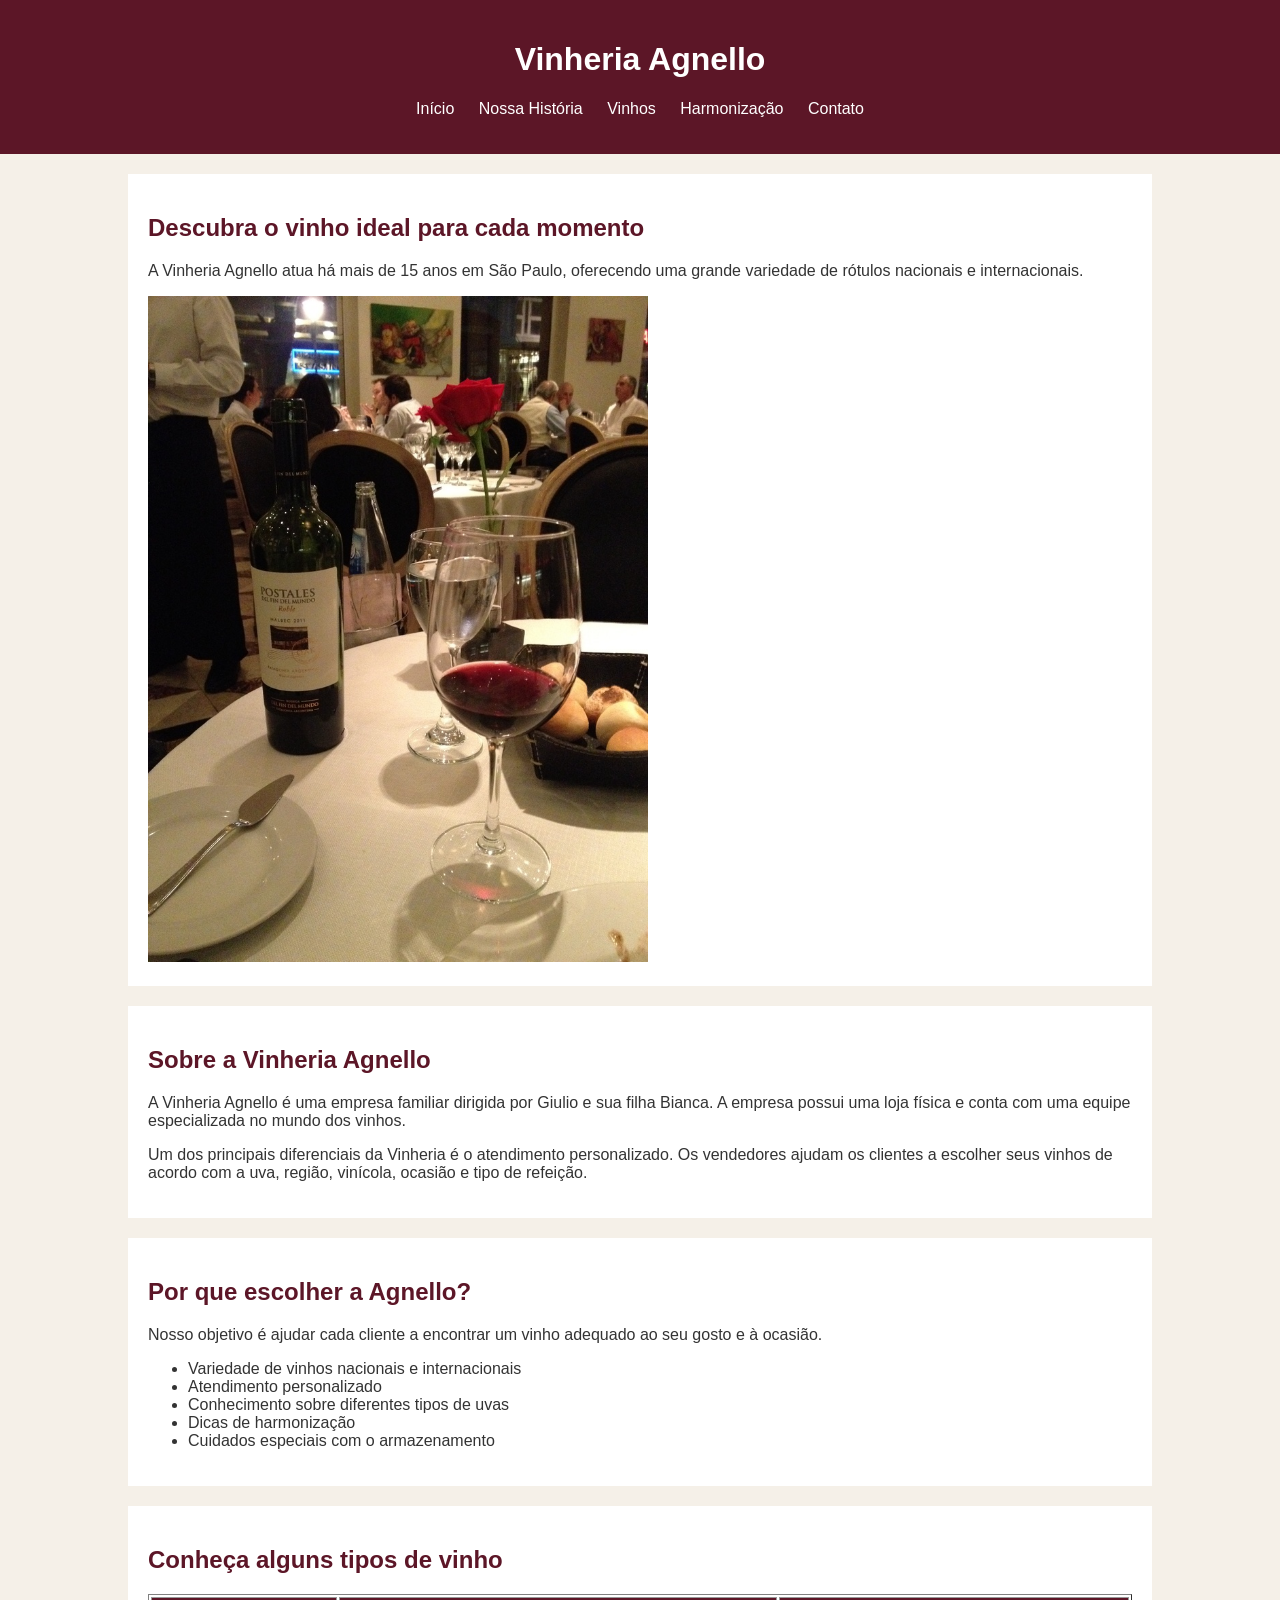
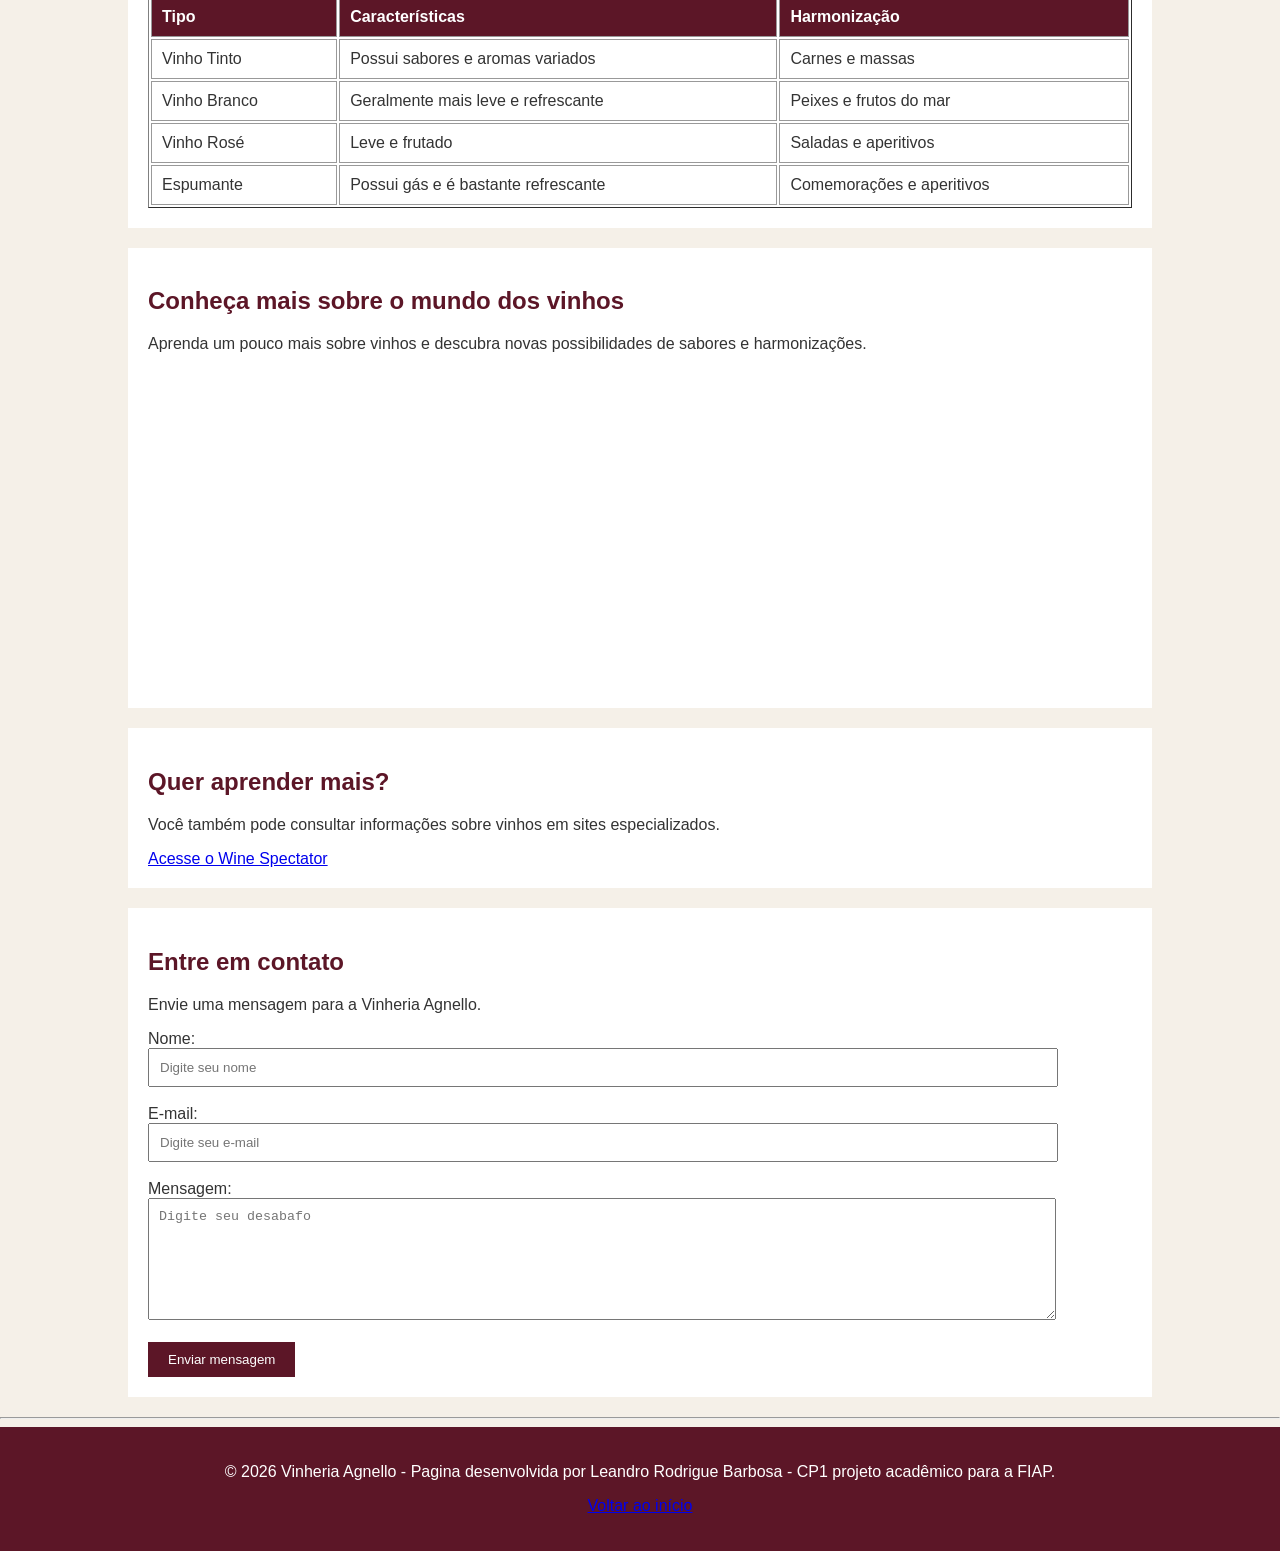
==== index.html @ a0263a36 "Colocando CSS nos produtos, pagina de vinhos" ====
<!DOCTYPE html>
<html lang="en">
<head>
    <meta charset="UTF-8">
    <meta name="viewport" content="width=device-width, initial-scale=1.0">
    <title>Pagina Principal</title>

    <link rel="stylesheet" href="./CSS/principal.css">
</head>
<body>

    <!-- Cabeçalho com navegação para outras paginas -->
    <header>
        <h1>Vinheria Agnello</h1>

        <nav>
            <ul>
                <li><a href="index.html">Início</a></li>
                <li><a href="pages/historia.html">Nossa História</a></li>
                <li><a href="pages/vinhos.html">Vinhos</a></li>
                <li><a href="pages/harmonizacao.html">Harmonização</a></li>
                <li><a href="pages/contato.html">Contato</a></li>
            </ul>
        </nav>
    </header>

    <!-- Conteúdo principal da pagina  -->
    <main>

        <!-- Seção principal -->
        <section id="inicio">

            <h2>Descubra o vinho ideal para cada momento</h2>

            <p>
                A Vinheria Agnello atua há mais de 15 anos em São Paulo,
                oferecendo uma grande variedade de rótulos nacionais e
                internacionais.
            </p>

            <img src="./img/Vinho_cp1.jpg"
                alt="Taças de vinho sobre uma mesa">

        </section>


        <!-- Sobre a Vinheria Agello -->
        <section class="sobre">

            <h2>Sobre a Vinheria Agnello</h2>

            <p>
                A Vinheria Agnello é uma empresa familiar dirigida por
                Giulio e sua filha Bianca. A empresa possui uma loja física
                e conta com uma equipe especializada no mundo dos vinhos.
            </p>

            <p>
                Um dos principais diferenciais da Vinheria é o atendimento
                personalizado. Os vendedores ajudam os clientes a escolher
                seus vinhos de acordo com a uva, região, vinícola, ocasião
                e tipo de refeição.
            </p>

        </section>


        <!-- Diferenciais da Vinheria Angello -->
        <section id="diferenciais">

            <h2>Por que escolher a Agnello?</h2>

            <p>
                Nosso objetivo é ajudar cada cliente a encontrar um vinho
                adequado ao seu gosto e à ocasião.
            </p>

            <ul>
                <li>Variedade de vinhos nacionais e internacionais</li>
                <li>Atendimento personalizado</li>
                <li>Conhecimento sobre diferentes tipos de uvas</li>
                <li>Dicas de harmonização</li>
                <li>Cuidados especiais com o armazenamento</li>
            </ul>

        </section>


        <!-- Tipos de vinho usando listas -->
        <section>

            <h2>Conheça alguns tipos de vinho</h2>

            <table border="1">
               
                <!-- cabecalho da lista -->
                <thead>
                    <tr>
                        <th>Tipo</th>
                        <th>Características</th>
                        <th>Harmonização</th>
                    </tr>
                </thead>

                <tbody>

                    <tr>
                        <td>Vinho Tinto</td>
                        <td>Possui sabores e aromas variados</td>
                        <td>Carnes e massas</td>
                    </tr>

                    <tr>
                        <td>Vinho Branco</td>
                        <td>Geralmente mais leve e refrescante</td>
                        <td>Peixes e frutos do mar</td>
                    </tr>

                    <tr>
                        <td>Vinho Rosé</td>
                        <td>Leve e frutado</td>
                        <td>Saladas e aperitivos</td>
                    </tr>

                    <tr>
                        <td>Espumante</td>
                        <td>Possui gás e é bastante refrescante</td>
                        <td>Comemorações e aperitivos</td>
                    </tr>

                </tbody>

            </table>

        </section>


        <!-- Vídeo -->
        <section>

            <h2>Conheça mais sobre o mundo dos vinhos</h2>

            <p>
                Aprenda um pouco mais sobre vinhos e descubra novas
                possibilidades de sabores e harmonizações.
            </p>

           <iframe
                width="560"
                height="315"
                src="https://www.youtube.com/embed/9CkhumPu-oI"
                title="Vídeo do YouTube"
                frameborder="0"
                allow="accelerometer; autoplay; clipboard-write; encrypted-media; gyroscope; picture-in-picture; web-share"
                allowfullscreen>
            </iframe>

        </section>


        <!-- Link externo da pagina principal -->
        <section>

            <h2>Quer aprender mais?</h2>

            <p>
                Você também pode consultar informações sobre vinhos
                em sites especializados.
            </p>

            <a href="https://www.winespectator.com/" target="_blank"> Acesse o Wine Spectator</a>

        </section>


        <!-- Formulário -->
        <section id="contato">

            <h2>Entre em contato</h2>

            <p>
                Envie uma mensagem para a Vinheria Agnello.
            </p>

            <form>

                <label for="nome">Nome:</label>
                <br>

                <input type="text" id="nome" name="nome" placeholder="Digite seu nome" required>

                <br><br>

                <label for="email">E-mail:</label>
                <br>

                <input type="email" id="email" name="email" placeholder="Digite seu e-mail" required>

                <br><br>

                <label for="mensagem">Mensagem:</label>
                <br>

                <textarea id="mensagem" name="mensagem" placeholder="Digite seu desabafo"></textarea>

                <br><br>

                <!-- usando botao -->

                <button type="submit">
                    Enviar mensagem
                </button>

            </form>

        </section>

    </main>

    <hr>

    <!-- footer site  -->
    <footer>

        <p>
            &copy; 2026 Vinheria Agnello - Pagina desenvolvida por Leandro Rodrigue Barbosa - CP1 projeto acadêmico para a FIAP.
        </p>

        <!-- volta para pagina inicial -->

        <p>
            <a href="#inicio">Voltar ao início</a>
        </p>

    </footer>

</body>

</html>
---- CSS/principal.css ----
body {
    font-family: Arial, sans-serif;
    background-color: #f5f0e8;
    color: #333;
    margin: 0;
}

header {
    background-color: #5c1627;
    color: white;
    text-align: center;
    padding: 20px;
}

nav ul {
    list-style: none;
    padding: 0;
}

nav li {
    display: inline; 
    margin: 10px;
}

nav a {
    color: white;
    text-decoration: none;
}

main {
    width: 80%;
    margin: auto;
}

section {
    background-color: white;
    padding: 20px;
    margin: 20px 0;
}

h2 {
    color: #5c1627;
}

img {
    width: 500px;
    max-width: 100%;
}

table {
    width: 100%;
    
}

th,
td {
    border: 1px solid #999;
    padding: 10px;
    text-align: left;
}

th {
    background-color: #5c1627;
    color: white;
}

input,
textarea {
    width: 90%;
    padding: 10px;
}

textarea {
    height: 100px;
}

button {
    background-color: #5c1627;
    color: white;
    padding: 10px 20px;
    border: none;
}

footer {
    background-color: #5c1627;
    color: white;
    text-align: center;
    padding: 20px;
}
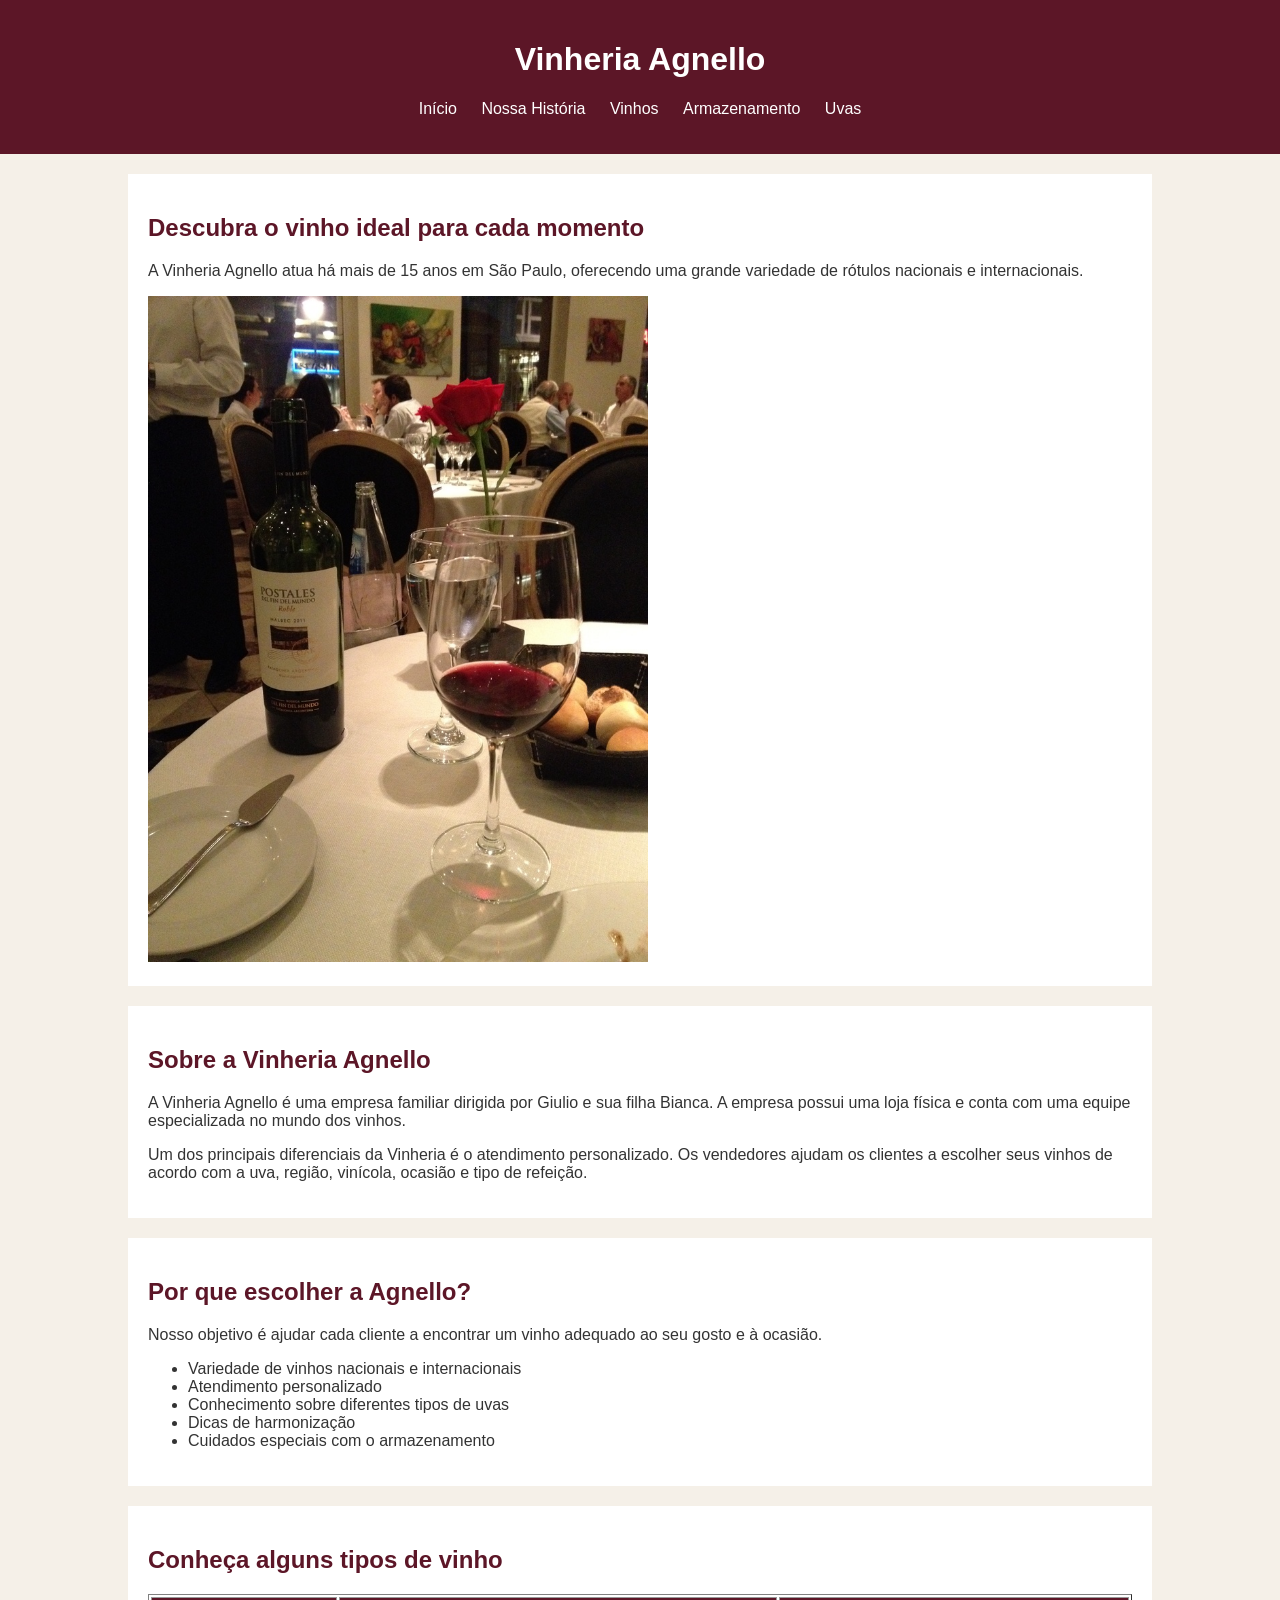
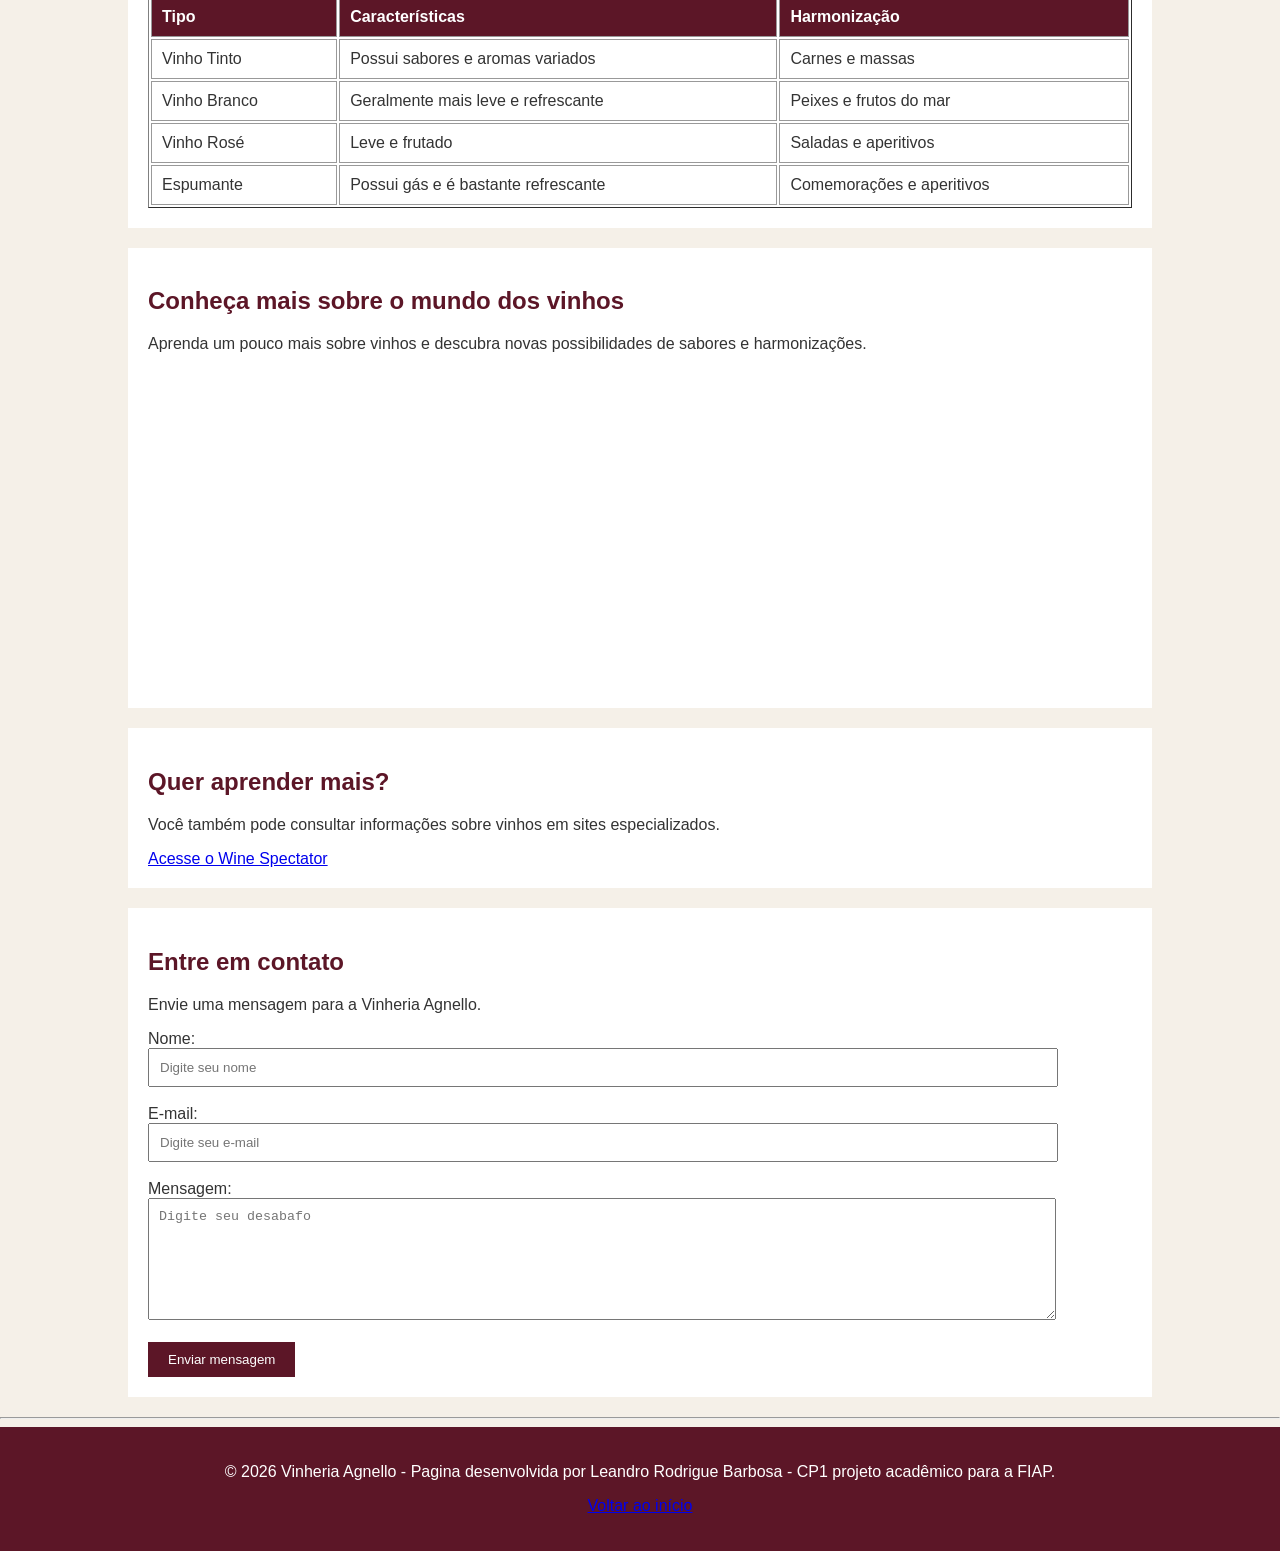
==== commit 12027d39: "arruma link das paginas e adicionando meta tags" ====
--- a/index.html
+++ b/index.html
@@ -1,8 +1,11 @@
 <!DOCTYPE html>
-<html lang="en">
+<html lang="pt-br">
 <head>
     <meta charset="UTF-8">
     <meta name="viewport" content="width=device-width, initial-scale=1.0">
+    <meta name="description" content="Conheça a Vinheria Agnello, uma empresa familiar especializada em vinhos nacionais e internacionais, com atendimento personalizado, dicas de harmonização e cuidados com armazenamento.">
+    <meta name="keywords" content="Vinheria Agnello, vinhos, vinho tinto, vinho branco, vinho rosé, espumante, harmonização de vinhos, armazenamento de vinhos, tipos de vinho">
+
     <title>Pagina Principal</title>
 
     <link rel="stylesheet" href="./CSS/principal.css">
@@ -15,11 +18,11 @@
 
         <nav>
             <ul>
-                <li><a href="index.html">Início</a></li>
-                <li><a href="pages/historia.html">Nossa História</a></li>
-                <li><a href="pages/vinhos.html">Vinhos</a></li>
-                <li><a href="pages/harmonizacao.html">Harmonização</a></li>
-                <li><a href="pages/contato.html">Contato</a></li>
+                <li><a href="index.html" target="_blank">Início</a></li>
+                <li><a href="pages/historia.html" target="_blank">Nossa História</a></li>
+                <li><a href="pages/vinhos.html" target="_blank">Vinhos</a></li>
+                <li><a href="./pages/armazenamento.html" target="_blank">Armazenamento</a></li>
+                <li><a href="./pages/uvas.html" target="_blank">Uvas</a></li>
             </ul>
         </nav>
     </header>
@@ -38,8 +41,7 @@
                 internacionais.
             </p>
 
-            <img src="./img/Vinho_cp1.jpg"
-                alt="Taças de vinho sobre uma mesa">
+            <img src="./img/Vinho_cp1.jpg" alt="Taças de vinho sobre uma mesa">
 
         </section>
 
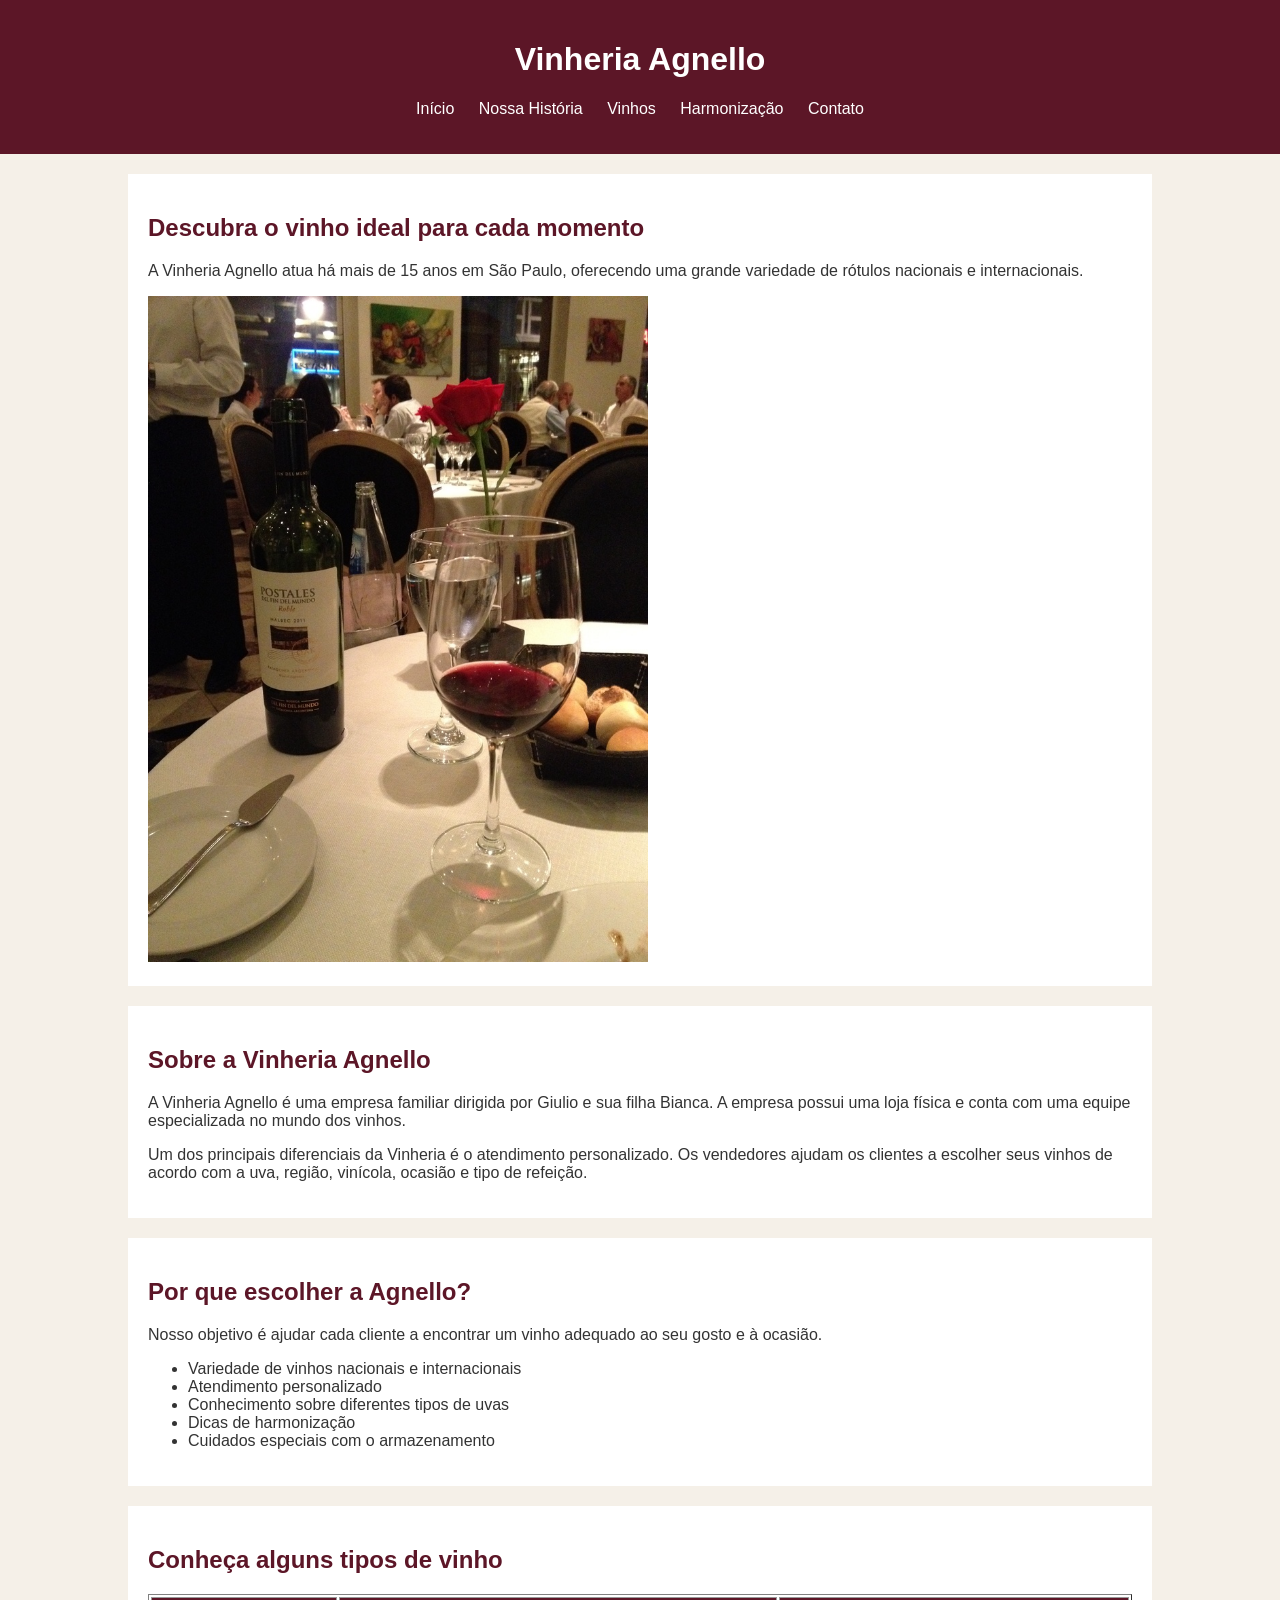
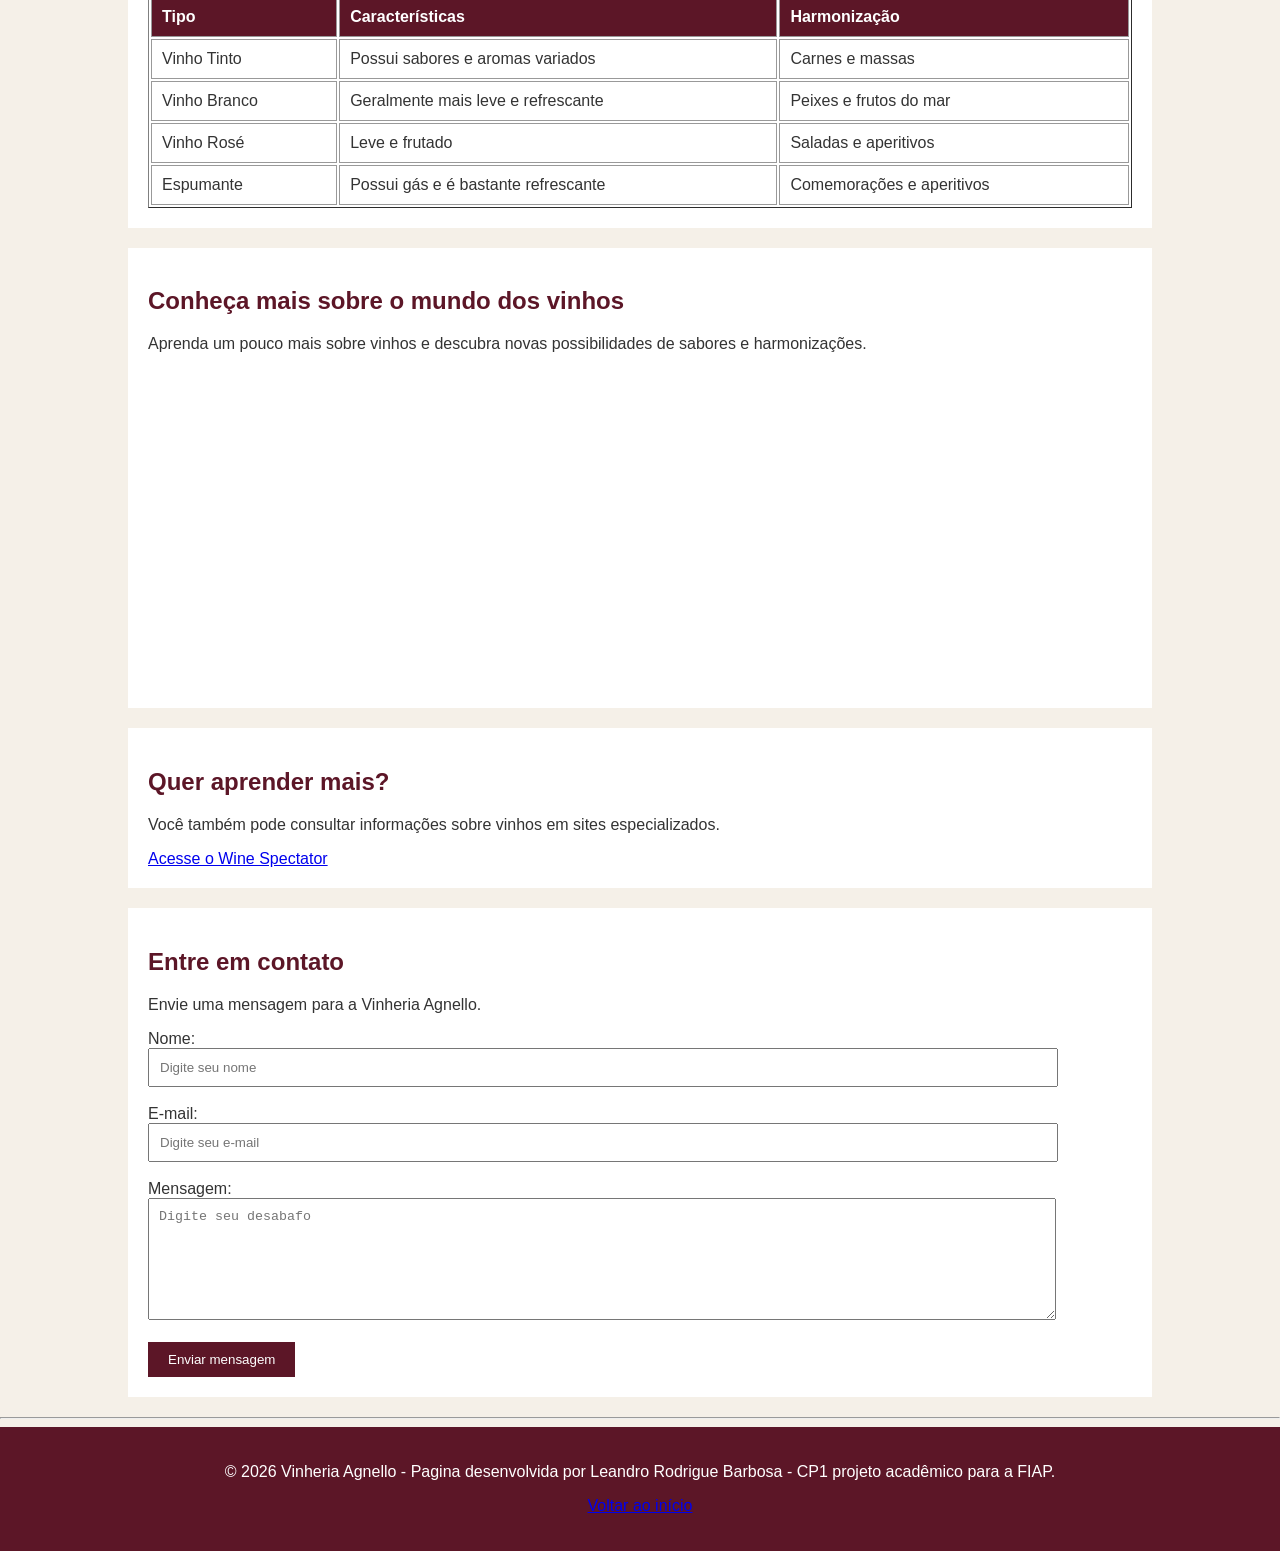
==== commit 6296392e: "Adicionado um vídeo de vinhos e tirando o target blank" ====
--- a/index.html
+++ b/index.html
@@ -3,9 +3,6 @@
 <head>
     <meta charset="UTF-8">
     <meta name="viewport" content="width=device-width, initial-scale=1.0">
-    <meta name="description" content="Conheça a Vinheria Agnello, uma empresa familiar especializada em vinhos nacionais e internacionais, com atendimento personalizado, dicas de harmonização e cuidados com armazenamento.">
-    <meta name="keywords" content="Vinheria Agnello, vinhos, vinho tinto, vinho branco, vinho rosé, espumante, harmonização de vinhos, armazenamento de vinhos, tipos de vinho">
-
     <title>Pagina Principal</title>
 
     <link rel="stylesheet" href="./CSS/principal.css">
@@ -18,11 +15,11 @@
 
         <nav>
             <ul>
-                <li><a href="index.html" target="_blank">Início</a></li>
-                <li><a href="pages/historia.html" target="_blank">Nossa História</a></li>
-                <li><a href="pages/vinhos.html" target="_blank">Vinhos</a></li>
-                <li><a href="./pages/armazenamento.html" target="_blank">Armazenamento</a></li>
-                <li><a href="./pages/uvas.html" target="_blank">Uvas</a></li>
+                <li><a href="index.html">Início</a></li>
+                <li><a href="pages/historia.html" >Nossa História</a></li>
+                <li><a href="pages/vinhos.html">Vinhos</a></li>
+                <li><a href="pages/harmonizacao.html" >Harmonização</a></li>
+                <li><a href="pages/contato.html">Contato</a></li>
             </ul>
         </nav>
     </header>
@@ -41,7 +38,8 @@
                 internacionais.
             </p>
 
-            <img src="./img/Vinho_cp1.jpg" alt="Taças de vinho sobre uma mesa">
+            <img src="./img/Vinho_cp1.jpg"
+                alt="Taças de vinho sobre uma mesa">
 
         </section>
 
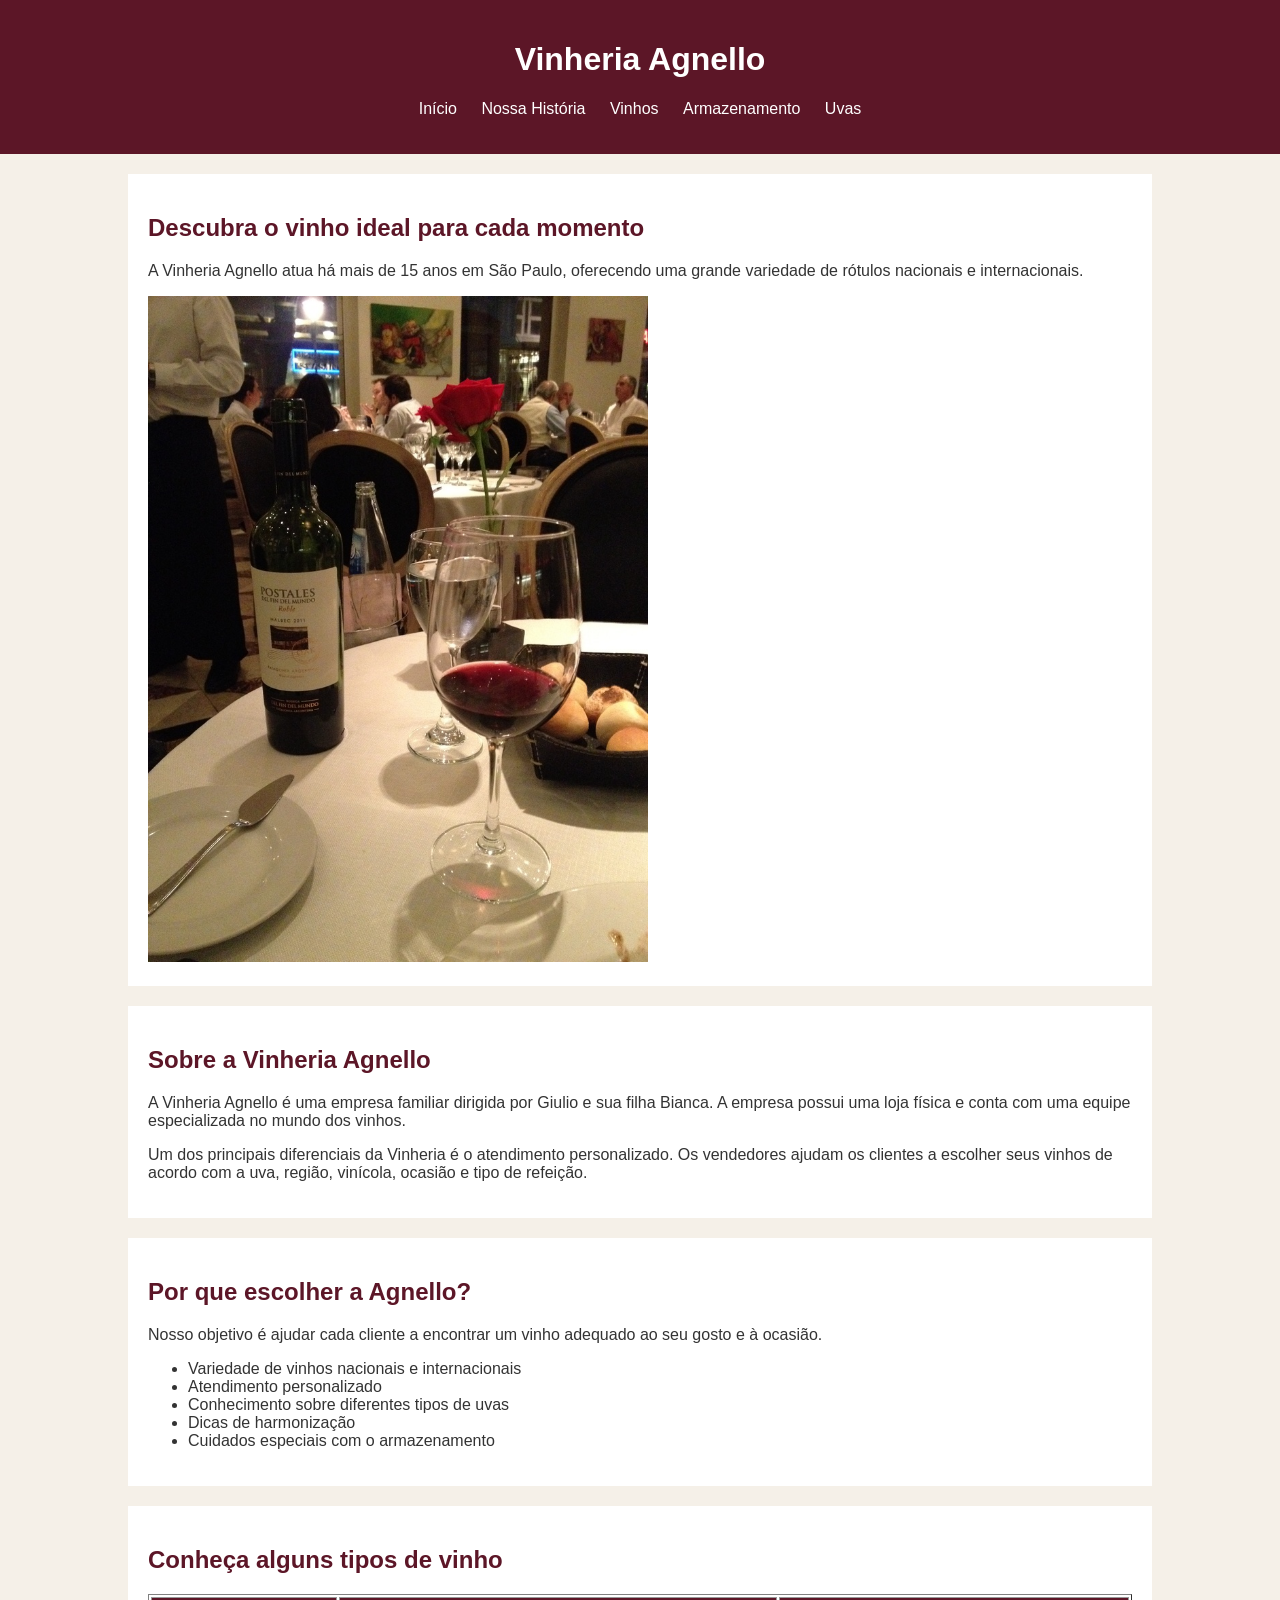
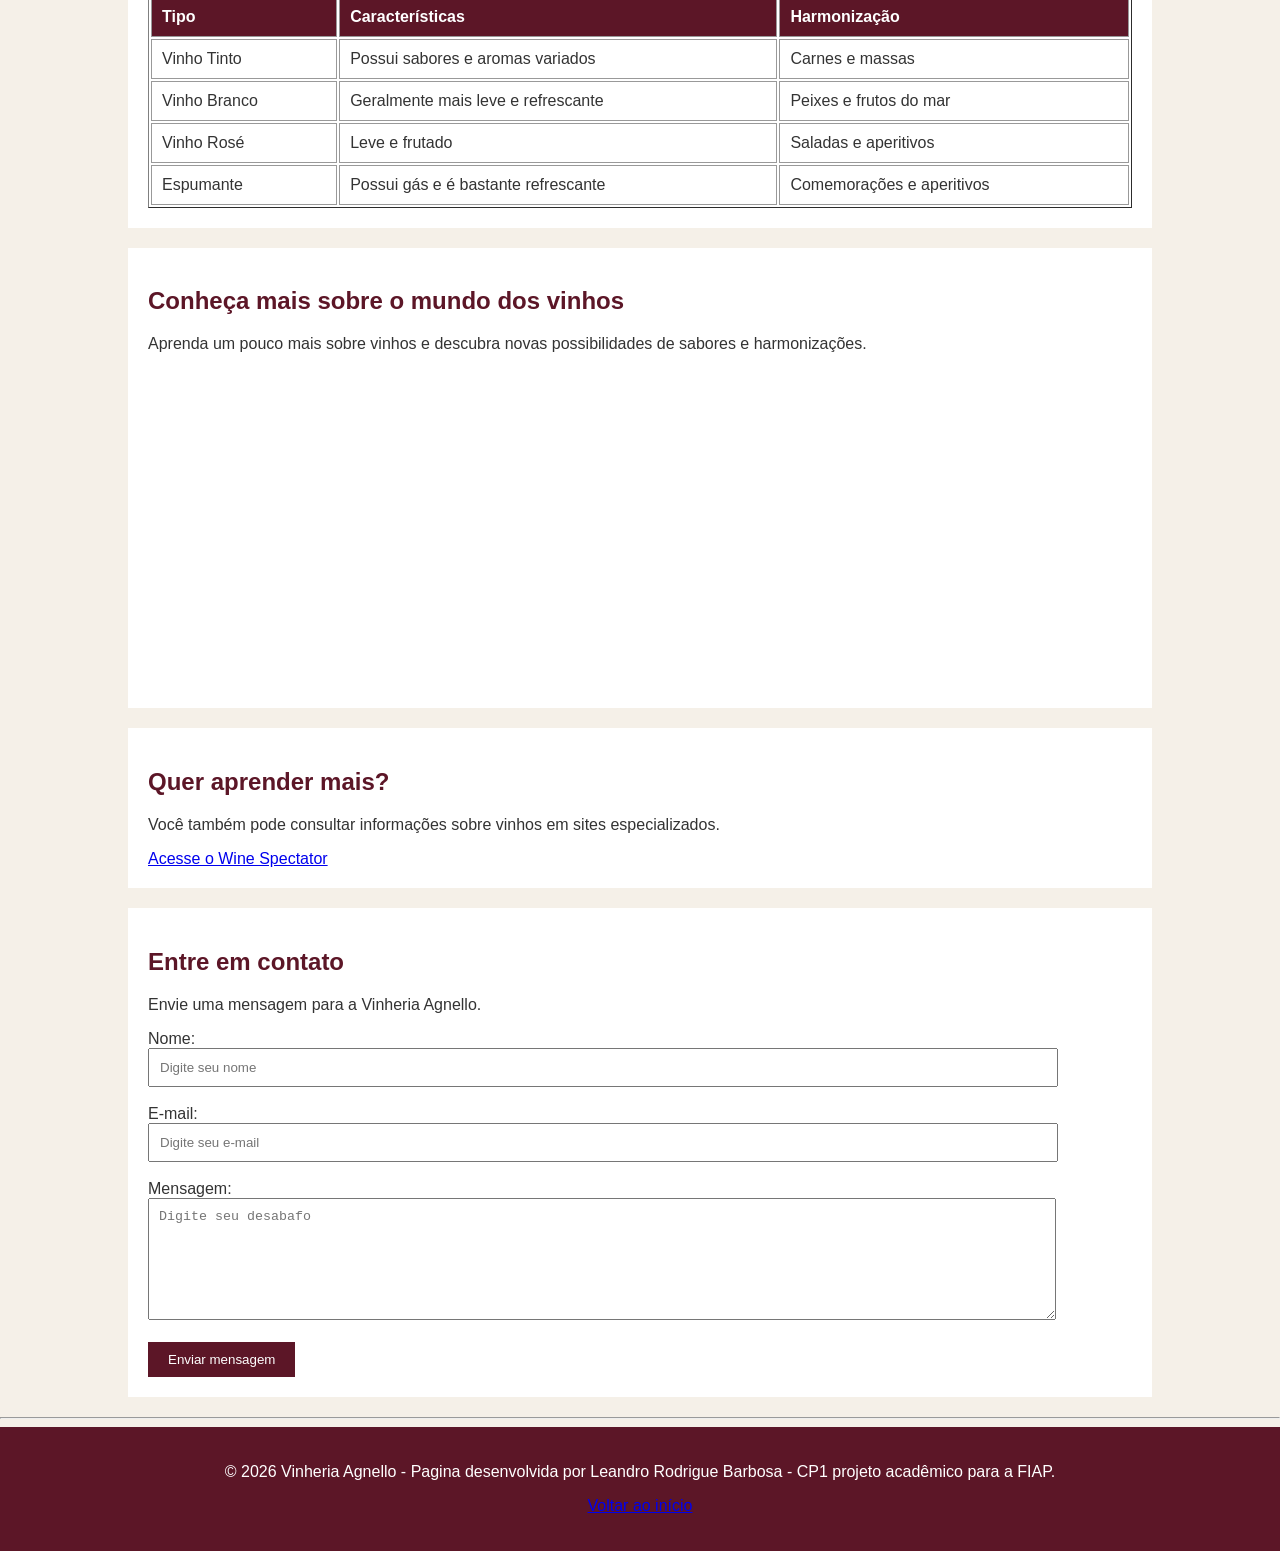
==== commit 7e1573a9: "Tirando target blank e resolvendo as urls" ====
--- a/index.html
+++ b/index.html
@@ -3,6 +3,9 @@
 <head>
     <meta charset="UTF-8">
     <meta name="viewport" content="width=device-width, initial-scale=1.0">
+    <meta name="description" content="Conheça a Vinheria Agnello, uma empresa familiar especializada em vinhos nacionais e internacionais, com atendimento personalizado, dicas de harmonização e cuidados com armazenamento.">
+    <meta name="keywords" content="Vinheria Agnello, vinhos, vinho tinto, vinho branco, vinho rosé, espumante, harmonização de vinhos, armazenamento de vinhos, tipos de vinho">
+
     <title>Pagina Principal</title>
 
     <link rel="stylesheet" href="./CSS/principal.css">
@@ -14,14 +17,14 @@
         <h1>Vinheria Agnello</h1>
 
         <nav>
-            <ul>
+             <ul>
                 <li><a href="index.html">Início</a></li>
-                <li><a href="pages/historia.html" >Nossa História</a></li>
+                <li><a href="pages/historia.html">Nossa História</a></li>
                 <li><a href="pages/vinhos.html">Vinhos</a></li>
-                <li><a href="pages/harmonizacao.html" >Harmonização</a></li>
-                <li><a href="pages/contato.html">Contato</a></li>
-            </ul>
-        </nav>
+                <li><a href="pages/armazenamento.html">Armazenamento</a></li>
+                <li><a href="pages/uvas.html">Uvas</a></li>
+             </ul>
+          </nav>
     </header>
 
     <!-- Conteúdo principal da pagina  -->
@@ -38,8 +41,7 @@
                 internacionais.
             </p>
 
-            <img src="./img/Vinho_cp1.jpg"
-                alt="Taças de vinho sobre uma mesa">
+            <img src="./img/Vinho_cp1.jpg" alt="Taças de vinho sobre uma mesa">
 
         </section>
 
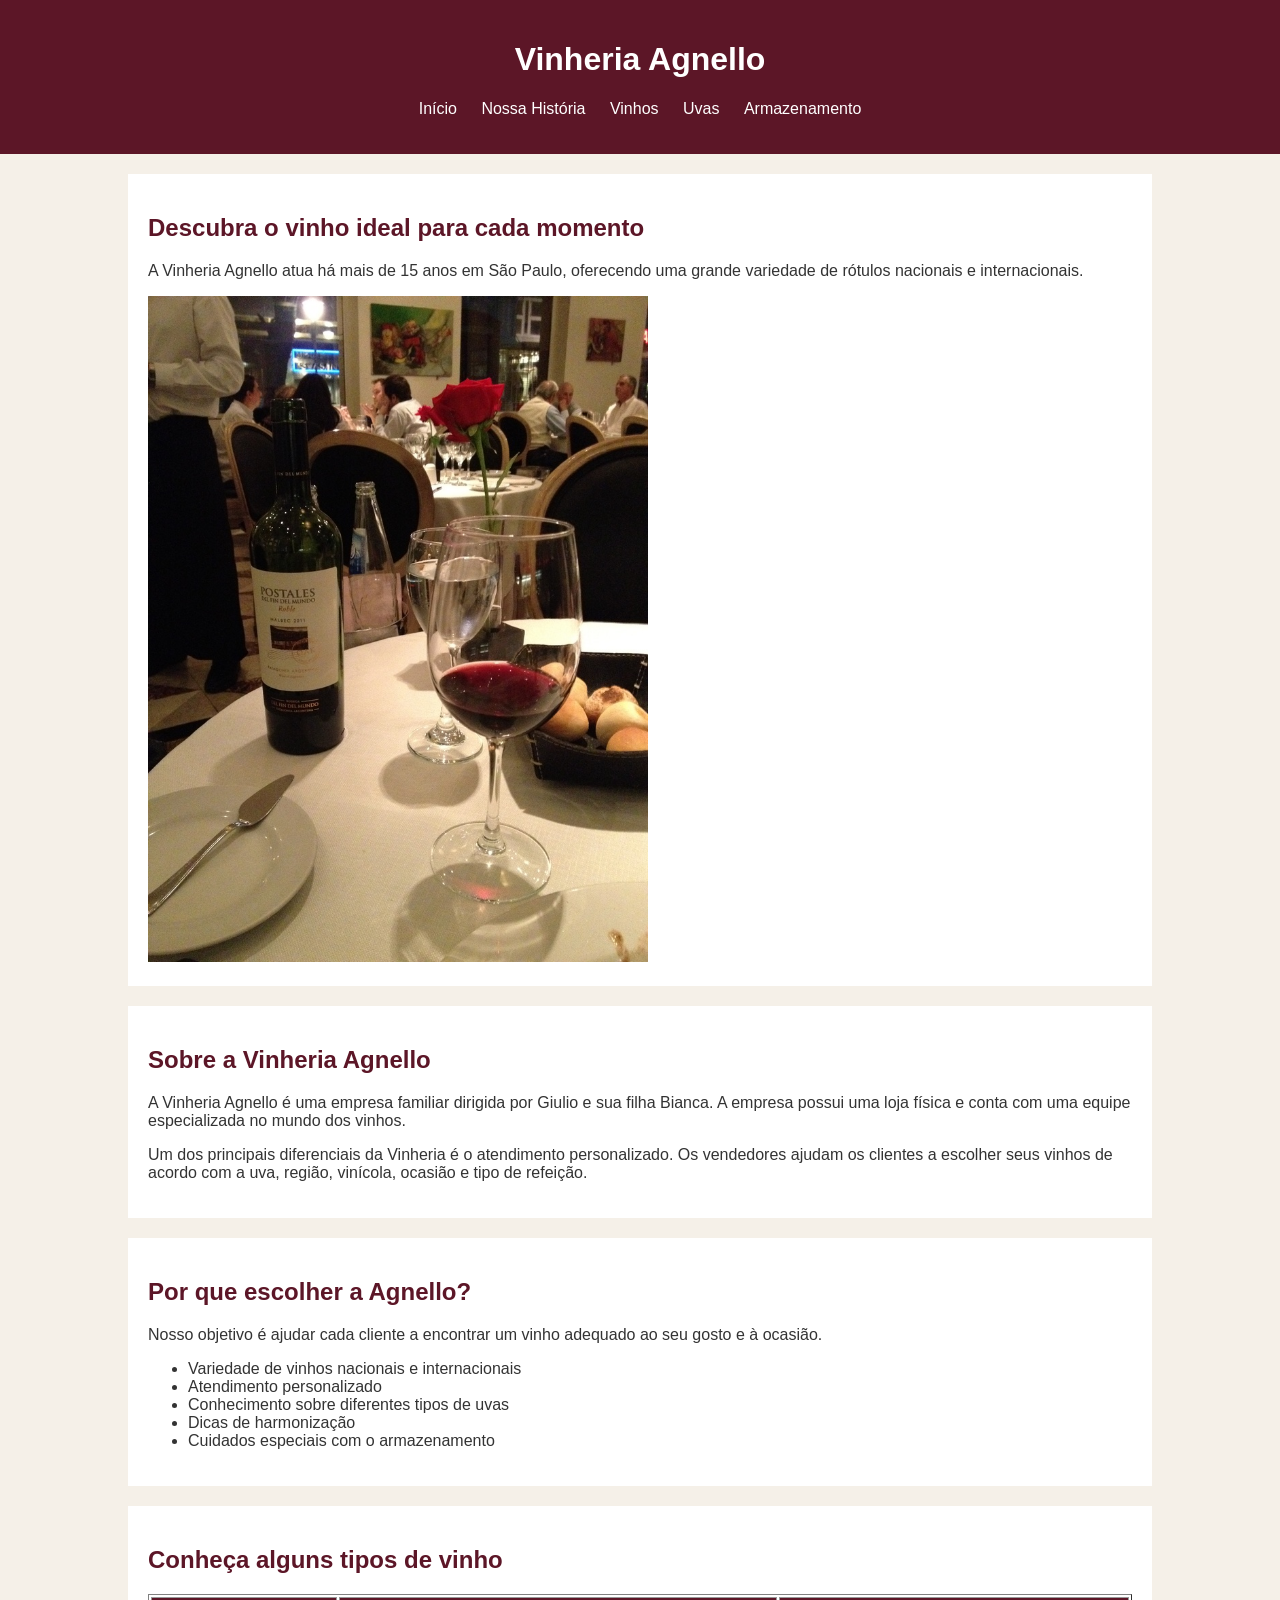
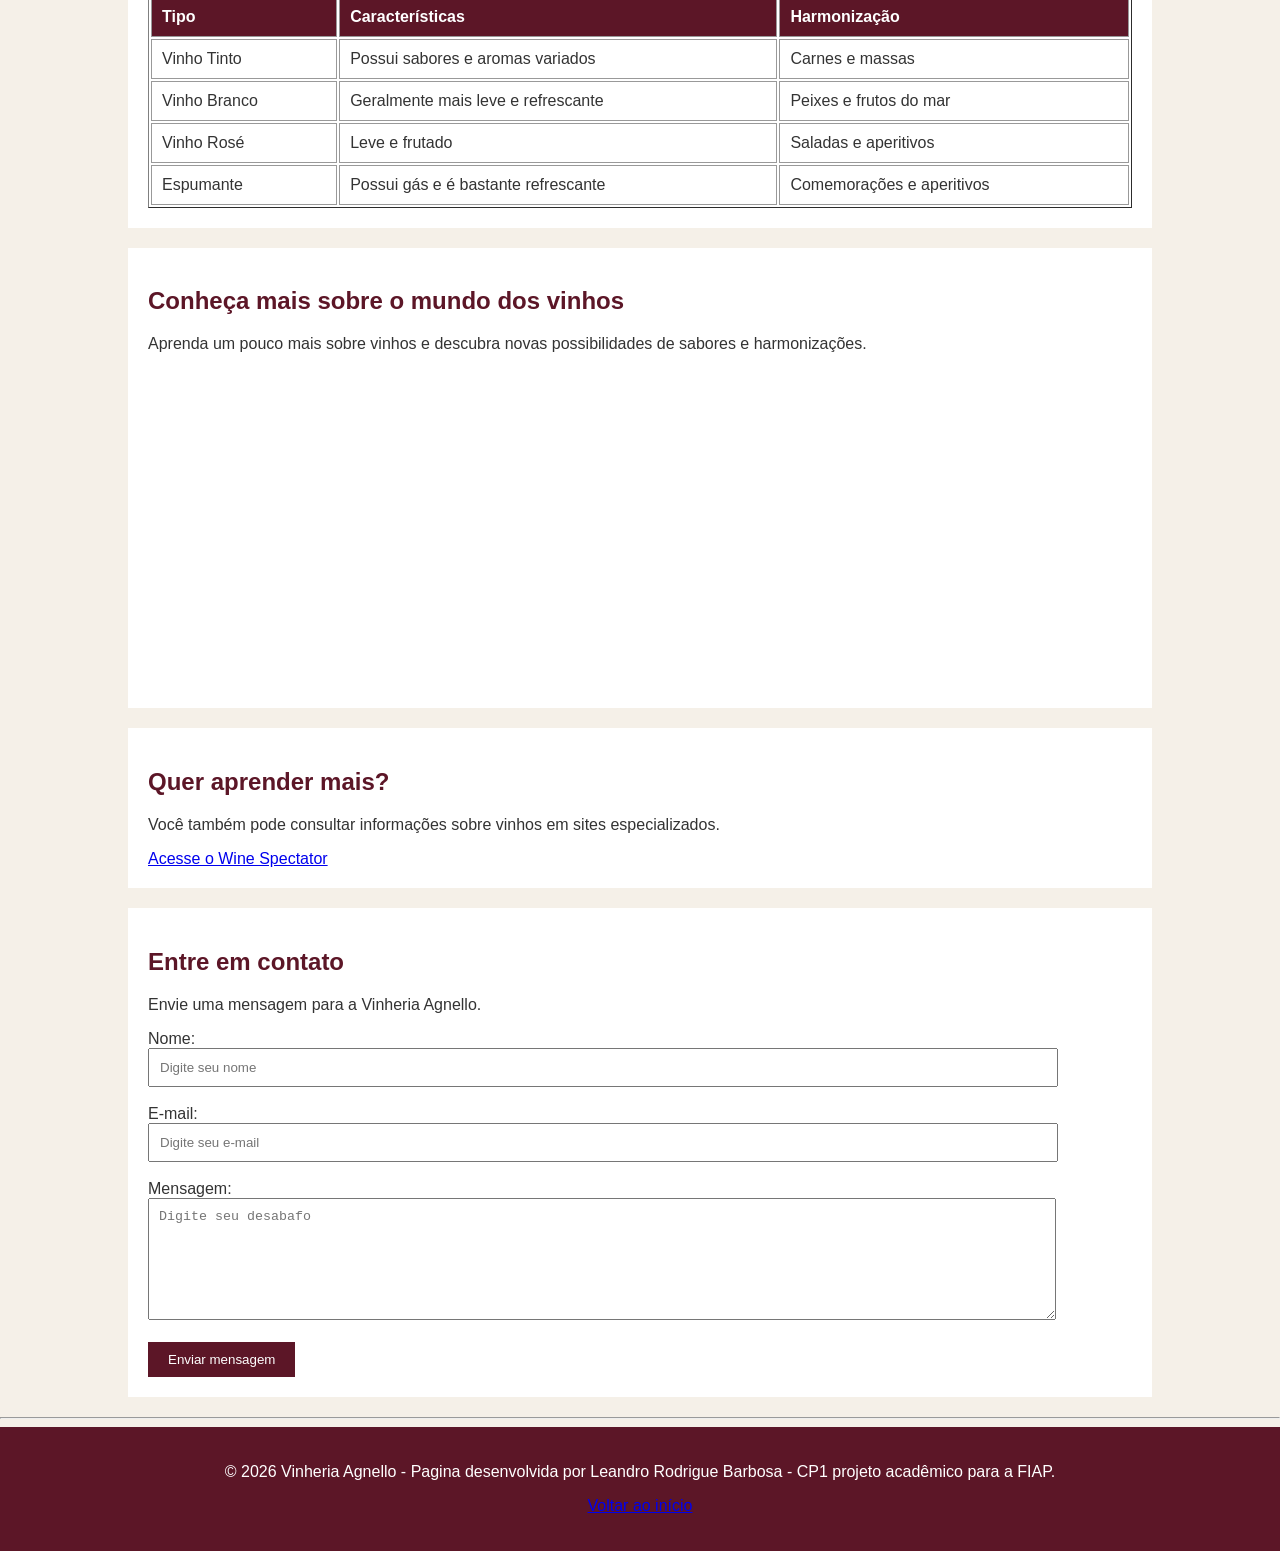
==== commit ce216d6d: "finalizando CP1 front-end" ====
--- a/index.html
+++ b/index.html
@@ -17,14 +17,15 @@
         <h1>Vinheria Agnello</h1>
 
         <nav>
-             <ul>
-                <li><a href="index.html">Início</a></li>
-                <li><a href="pages/historia.html">Nossa História</a></li>
-                <li><a href="pages/vinhos.html">Vinhos</a></li>
-                <li><a href="pages/armazenamento.html">Armazenamento</a></li>
-                <li><a href="pages/uvas.html">Uvas</a></li>
-             </ul>
-          </nav>
+            <ul>
+                <li><a href="index.html" target="_blank">Início</a></li>
+                <li><a href="pages/historia.html" target="_blank">Nossa História</a></li>
+                <li><a href="pages/vinhos.html" target="_blank">Vinhos</a></li>
+                <li><a href="./pages/uvas.html" target="_blank">Uvas</a></li>
+                <li><a href="./pages/armazenamento.html" target="_blank">Armazenamento</a></li>
+                
+            </ul>
+        </nav>
     </header>
 
     <!-- Conteúdo principal da pagina  -->
